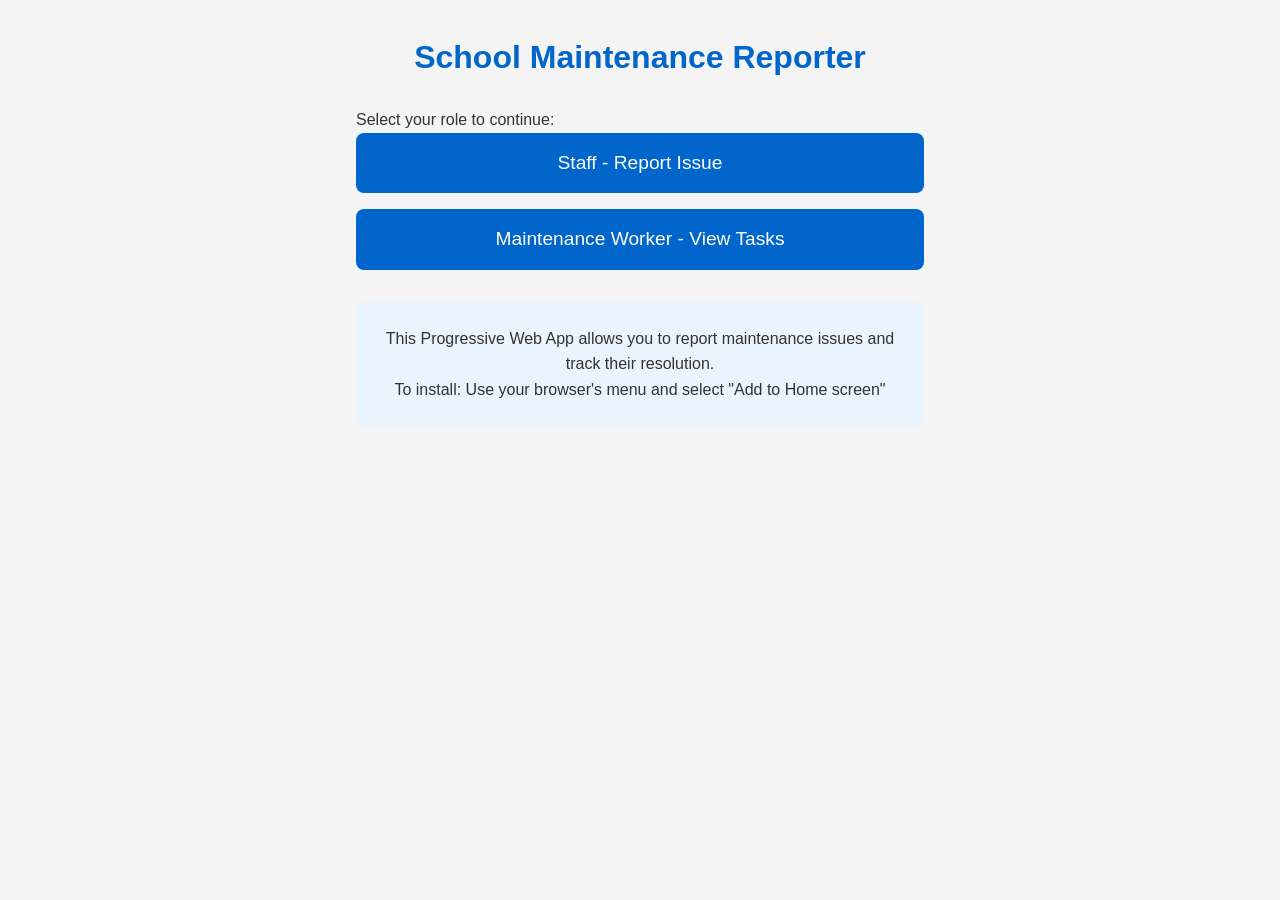
==== index.html @ 3cfc94ed "Initial commit: School Maintenance Reporter PWA" ====
<!DOCTYPE html>
<html lang="en">
<head>
    <meta charset="UTF-8">
    <meta name="viewport" content="width=device-width, initial-scale=1.0">
    <title>School Maintenance Reporter</title>
    <link rel="manifest" href="./manifest.json">
    <link rel="stylesheet" href="./css/styles.css">
</head>
<body>
    <div class="container">
        <h1>School Maintenance Reporter</h1>
        <p>Select your role to continue:</p>
        <div class="role-selection">
            <button id="staff-btn" class="role-btn">Staff - Report Issue</button>
            <button id="worker-btn" class="role-btn">Maintenance Worker - View Tasks</button>
        </div>
        <div id="info">
            <p>This Progressive Web App allows you to report maintenance issues and track their resolution.</p>
            <p>To install: Use your browser's menu and select "Add to Home screen"</p>
        </div>
    </div>
    <script src="./js/utils.js"></script>
    <script src="./js/main.js"></script>
</body>
</html>
---- css/styles.css ----
/* Basic CSS for the PWA */
* {
    box-sizing: border-box;
    margin: 0;
    padding: 0;
}

body {
    font-family: Arial, sans-serif;
    line-height: 1.6;
    color: #333;
    background-color: #f4f4f4;
}

.container {
    max-width: 600px;
    margin: 2rem auto;
    padding: 0 1rem;
}

h1 {
    text-align: center;
    margin-bottom: 1.5rem;
    color: #0066cc;
}

.role-selection {
    display: flex;
    flex-direction: column;
    gap: 1rem;
    margin-bottom: 2rem;
}

.role-btn {
    padding: 1.2rem;
    font-size: 1.2rem;
    border: none;
    border-radius: 8px;
    background-color: #0066cc;
    color: white;
    cursor: pointer;
    transition: background-color 0.3s;
}

.role-btn:hover {
    background-color: #0052a3;
}

#info {
    background-color: #e9f4fc;
    padding: 1.5rem;
    border-radius: 8px;
    text-align: center;
}

/* Form styles */
form {
    display: flex;
    flex-direction: column;
    gap: 1rem;
    background-color: white;
    padding: 1.5rem;
    border-radius: 8px;
    box-shadow: 0 2px 5px rgba(0,0,0,0.1);
}

label {
    font-weight: bold;
    margin-bottom: 0.3rem;
}

input, select, textarea {
    padding: 0.8rem;
    border: 1px solid #ddd;
    border-radius: 4px;
    font-size: 1rem;
}

input[type="file"] {
    padding: 0.5rem;
}

button.submit-btn {
    padding: 1rem;
    background-color: #28a745;
    color: white;
    border: none;
    border-radius: 4px;
    font-size: 1.1rem;
    cursor: pointer;
    transition: background-color 0.3s;
}

button.submit-btn:hover {
    background-color: #218838;
}

button.cancel-btn {
    padding: 1rem;
    background-color: #dc3545;
    color: white;
    border: none;
    border-radius: 4px;
    font-size: 1.1rem;
    cursor: pointer;
    transition: background-color 0.3s;
}

button.cancel-btn:hover {
    background-color: #c82333;
}

/* Task list styles */
.task-list {
    list-style: none;
}

.task-item {
    background-color: white;
    margin-bottom: 1rem;
    padding: 1rem;
    border-radius: 8px;
    box-shadow: 0 2px 5px rgba(0,0,0,0.1);
    display: flex;
    flex-direction: column;
    gap: 0.5rem;
}

.task-header {
    display: flex;
    justify-content: space-between;
    align-items: center;
    flex-wrap: wrap;
    gap: 0.5rem;
}

.task-id {
    font-weight: bold;
    background-color: #0066cc;
    color: white;
    padding: 0.2rem 0.5rem;
    border-radius: 4px;
    font-size: 0.9rem;
}

.task-urgency {
    font-weight: bold;
    padding: 0.2rem 0.5rem;
    border-radius: 4px;
    font-size: 0.9rem;
}

.task-urgency.Normal { background-color: #28a745; color: white; }
.task-urgency.Important { background-color: #ffc107; color: black; }
.task-urgency.Urgent { background-color: #dc3545; color: white; }

.task-description {
    font-size: 1.1rem;
}

.task-location, .task-requester {
    font-size: 0.9rem;
    color: #666;
}

.task-actions {
    display: flex;
    gap: 0.5rem;
    margin-top: 1rem;
    flex-wrap: wrap;
}

.task-actions button {
    padding: 0.5rem 1rem;
    border: none;
    border-radius: 4px;
    cursor: pointer;
    font-size: 0.9rem;
}

.task-actions button.status-btn {
    background-color: #6c757d;
    color: white;
}

.task-actions button.notes-btn {
    background-color: #17a2b8;
    color: white;
}

/* Modal styles */
.modal {
    display: none;
    position: fixed;
    z-index: 1000;
    left: 0;
    top: 0;
    width: 100%;
    height: 100%;
    overflow: auto;
    background-color: rgba(0,0,0,0.4);
}

.modal-content {
    background-color: white;
    margin: 10% auto;
    padding: 2rem;
    border: 1px solid #888;
    width: 80%;
    max-width: 500px;
    border-radius: 8px;
    position: relative;
}

.close-btn {
    position: absolute;
    top: 10px;
    right: 15px;
    color: #aaa;
    font-size: 28px;
    font-weight: bold;
    cursor: pointer;
}

.close-btn:hover,
.close-btn:focus {
    color: black;
    text-decoration: none;
    cursor: pointer;
}
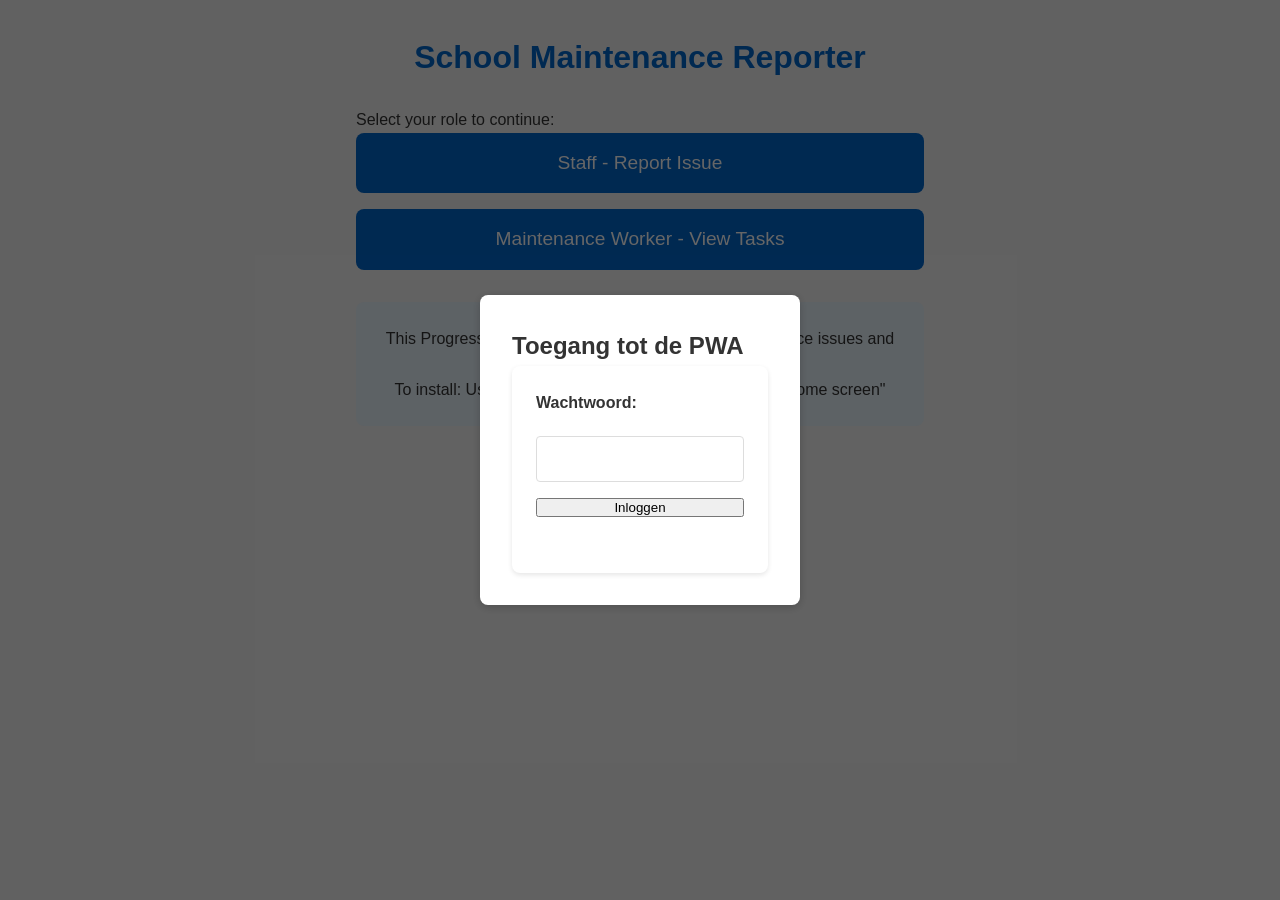
==== commit 8d0bb47f: "Add password protection via auth.js and include in HTML pages" ====
--- a/index.html
+++ b/index.html
@@ -20,6 +20,7 @@
             <p>To install: Use your browser's menu and select "Add to Home screen"</p>
         </div>
     </div>
+    <script src="./js/auth.js"></script>
     <script src="./js/utils.js"></script>
     <script src="./js/main.js"></script>
 </body>
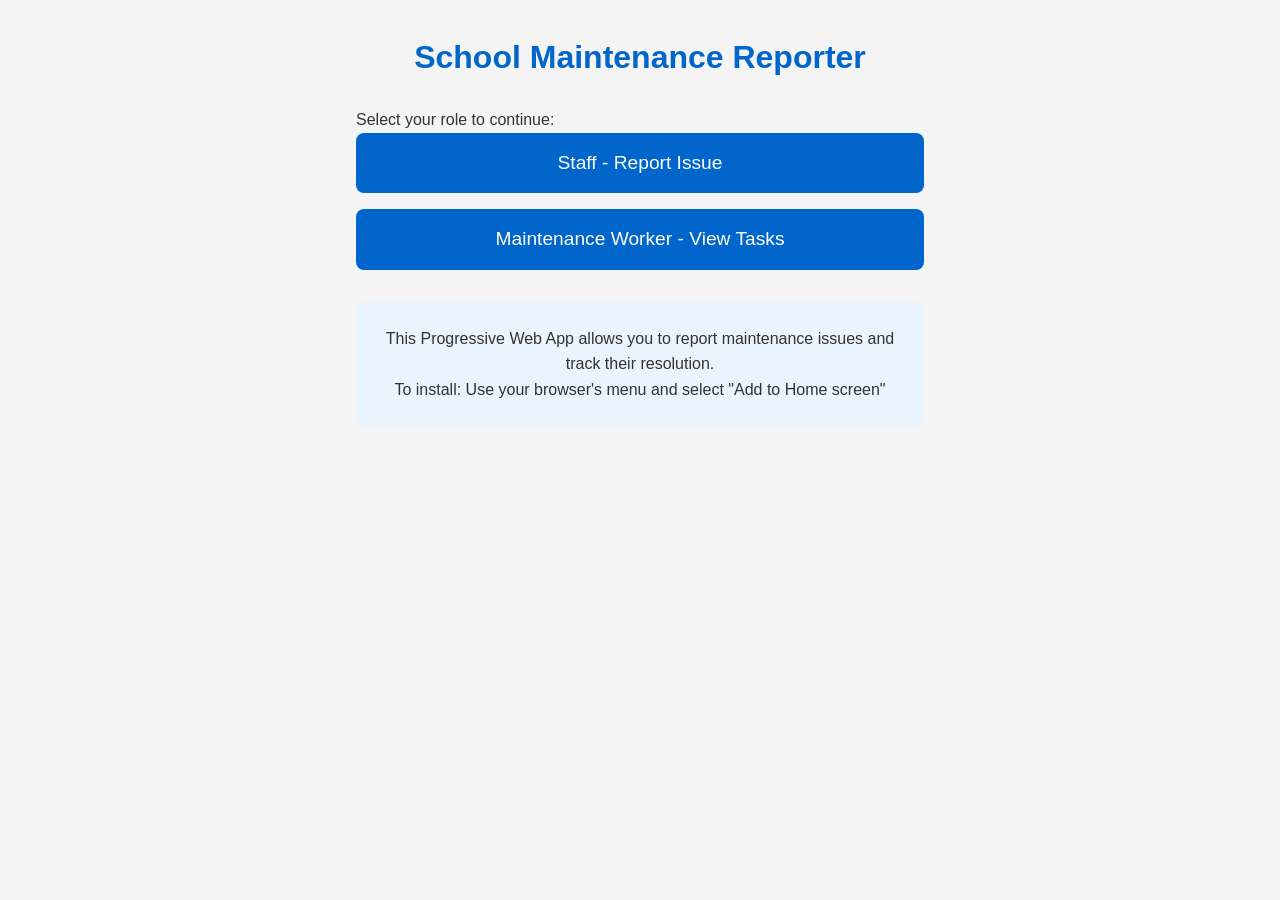
==== commit dae02518: "Move HTML files to root and update paths for GitHub Pages" ====
--- a/index.html
+++ b/index.html
@@ -4,8 +4,8 @@
     <meta charset="UTF-8">
     <meta name="viewport" content="width=device-width, initial-scale=1.0">
     <title>School Maintenance Reporter</title>
-    <link rel="manifest" href="./manifest.json">
-    <link rel="stylesheet" href="./css/styles.css">
+    <link rel="manifest" href="manifest.json">
+    <link rel="stylesheet" href="css/styles.css">
 </head>
 <body>
     <div class="container">
@@ -20,8 +20,8 @@
             <p>To install: Use your browser's menu and select "Add to Home screen"</p>
         </div>
     </div>
-    <script src="./js/auth.js"></script>
-    <script src="./js/utils.js"></script>
-    <script src="./js/main.js"></script>
+    <script src=\"../js/auth.js\"></script>
+    <script src=\"../js/utils.js\"></script>
+    <script src=\"../js/main.js\"></script>
 </body>
 </html>
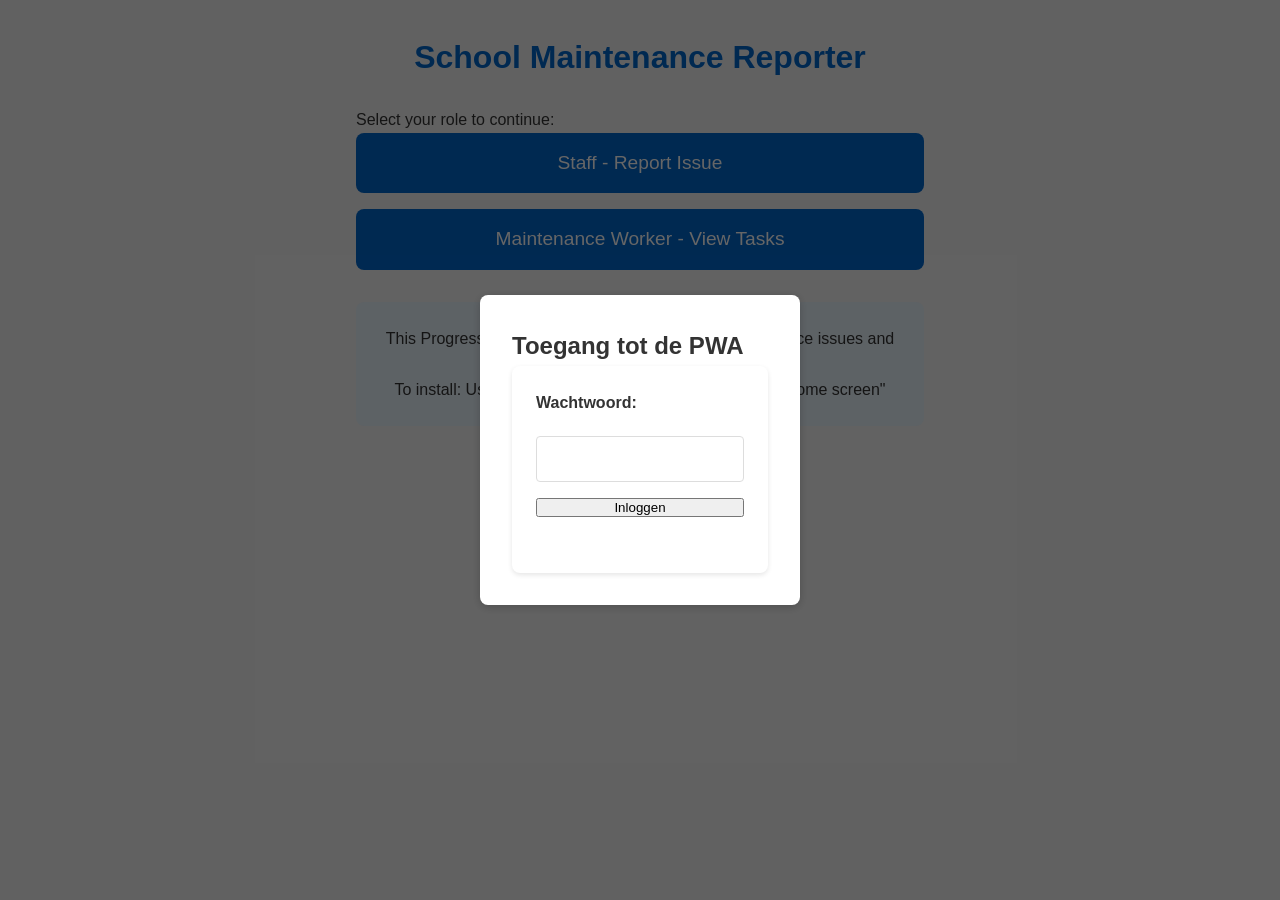
==== commit e1b7859a: "Fix HTML paths for proper script loading" ====
--- a/index.html
+++ b/index.html
@@ -20,8 +20,8 @@
             <p>To install: Use your browser's menu and select "Add to Home screen"</p>
         </div>
     </div>
-    <script src=\"../js/auth.js\"></script>
-    <script src=\"../js/utils.js\"></script>
-    <script src=\"../js/main.js\"></script>
+    <script src="js/auth.js"></script>
+    <script src="js/utils.js"></script>
+    <script src="js/main.js"></script>
 </body>
 </html>
